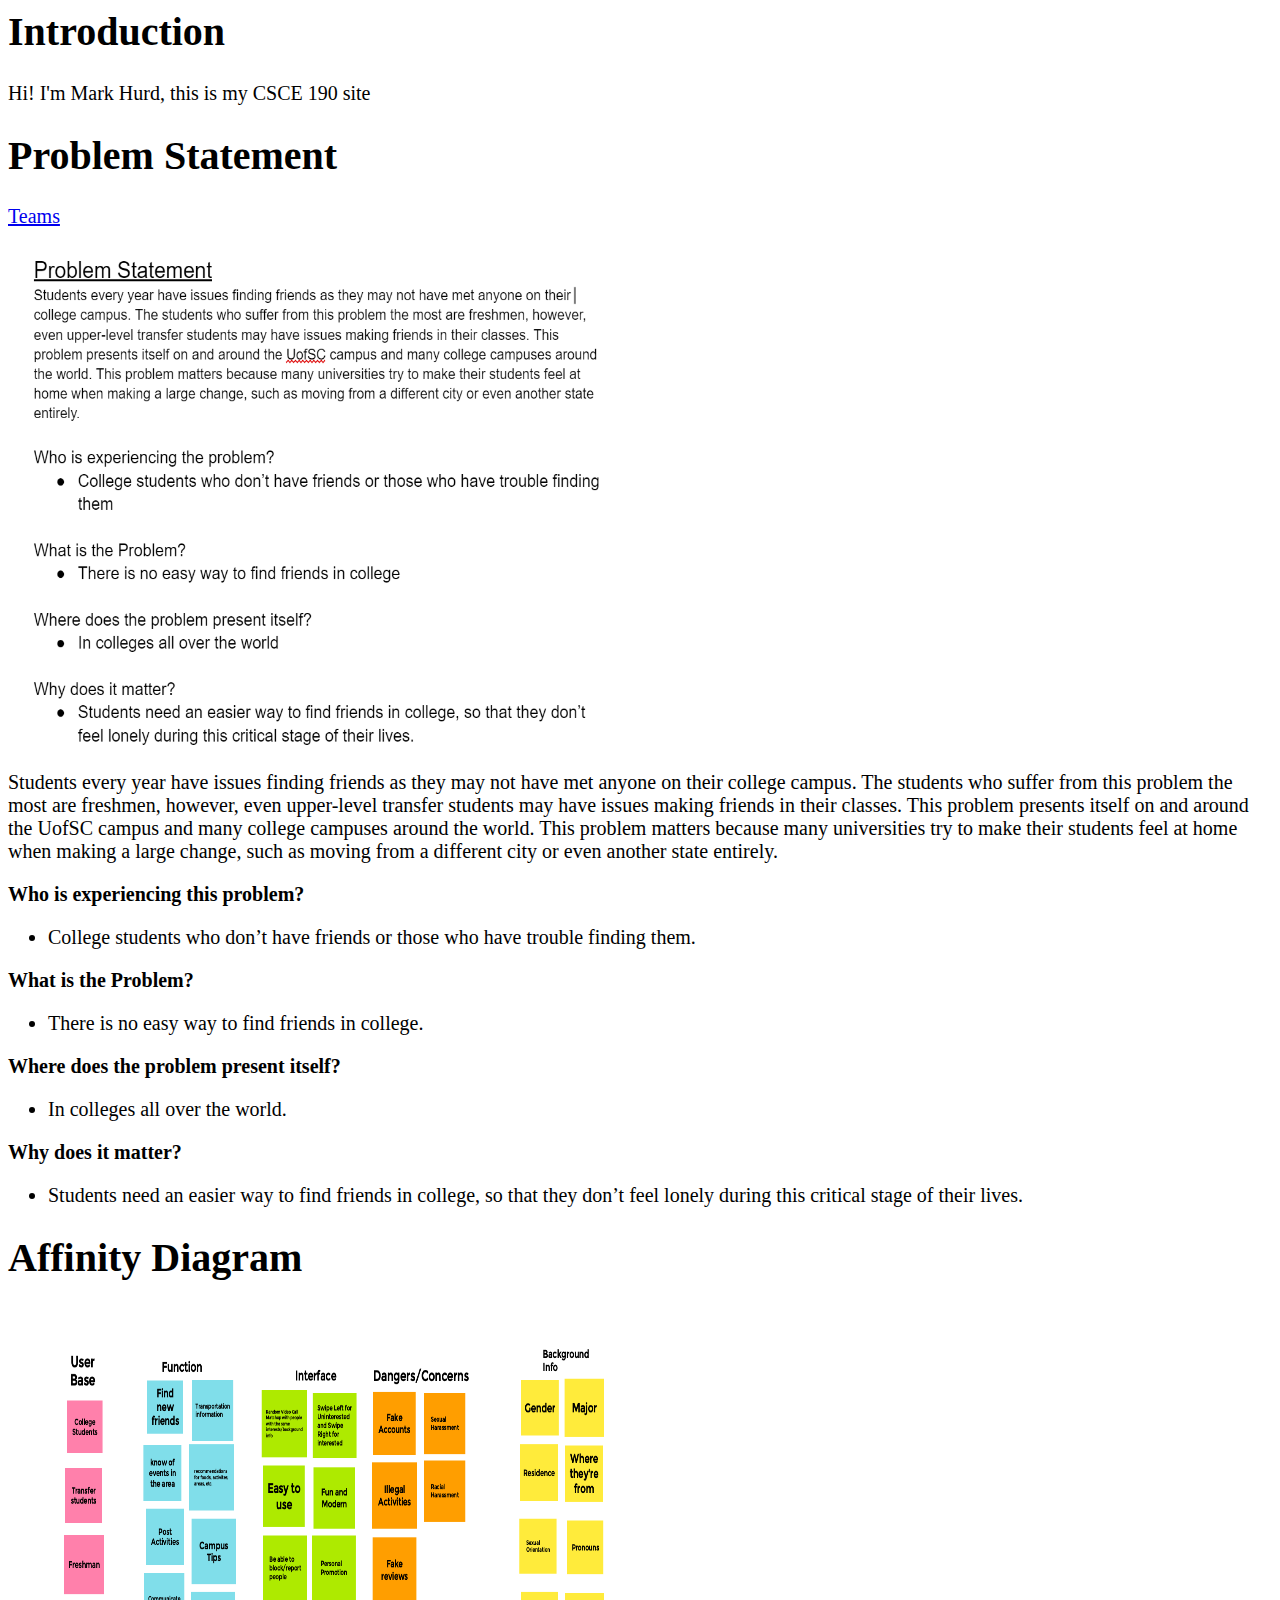
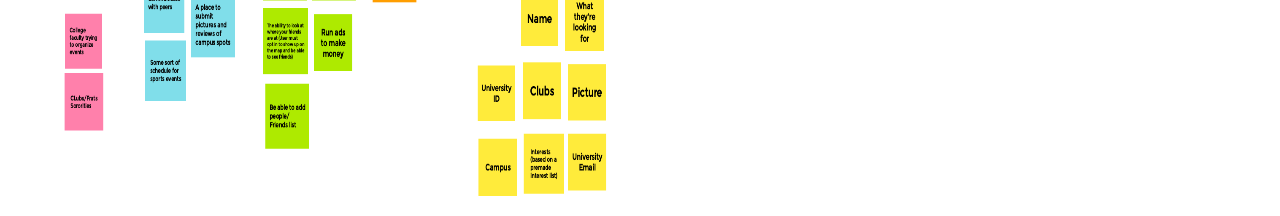
==== index.html @ ddbee064 "Initial commit" ====
<head>
  <title>Mark's Github Site</title>
</head>
<style>
  body {font-size:125%}
  img {width: 600px; height: 500px}
  h2 {font-size:100%}
</style>
<body>
<div>
<h1>Introduction</h1>
<p>Hi! I'm Mark Hurd, this is my CSCE 190 site<p>
</div>

<div>
  <section>
<h1>Problem Statement</h1>
<a href="TeamProblemStatementSpreadsheet.pdf">Teams</a>
  <br></br>
  <a href="https://docs.google.com/document/d/1IUME9vpwFKgWBe9pr9d2HFt0YEY8Oc-w4i0KkmY1jLs/edit?usp=sharing"><img src="TeamProblemStatement.png"></img></a>
<p>Students every year have issues finding friends as they may not have met anyone on their college campus. 
  The students who suffer from this problem the most are freshmen, however, even upper-level transfer students may have issues making friends in their classes. 
  This problem presents itself on and around the UofSC campus and many college campuses around the world. 
  This problem matters because many universities try to make their students feel at home when making a large change, such as moving from a different city or even another state entirely.</p>
  <h2>Who is experiencing this problem?</h2>
  <ul>
    <li>College students who don’t have friends or those who have trouble finding them.</li>
  </ul>
  <h2>What is the Problem?</h2>
  <ul>
    <li>There is no easy way to find friends in college.</li>
  </ul>
  <h2>Where does the problem present itself?</h2>
    <ul>
      <li>In colleges all over the world.</li>
  </ul>
  <h2>Why does it matter?</h2>
  <ul>
    <li>Students need an easier way to find friends in college, so that they don’t feel lonely during this critical stage of their lives.</li>
  </ul>
  </section>
</div>
<div>
  <section>
  <h1>Affinity Diagram</h1>
  <a href="BBAffinityDiagram.pdf"><img src="BBAffinityDiagram.png"></img></a>
  </section>
</div>
</body>
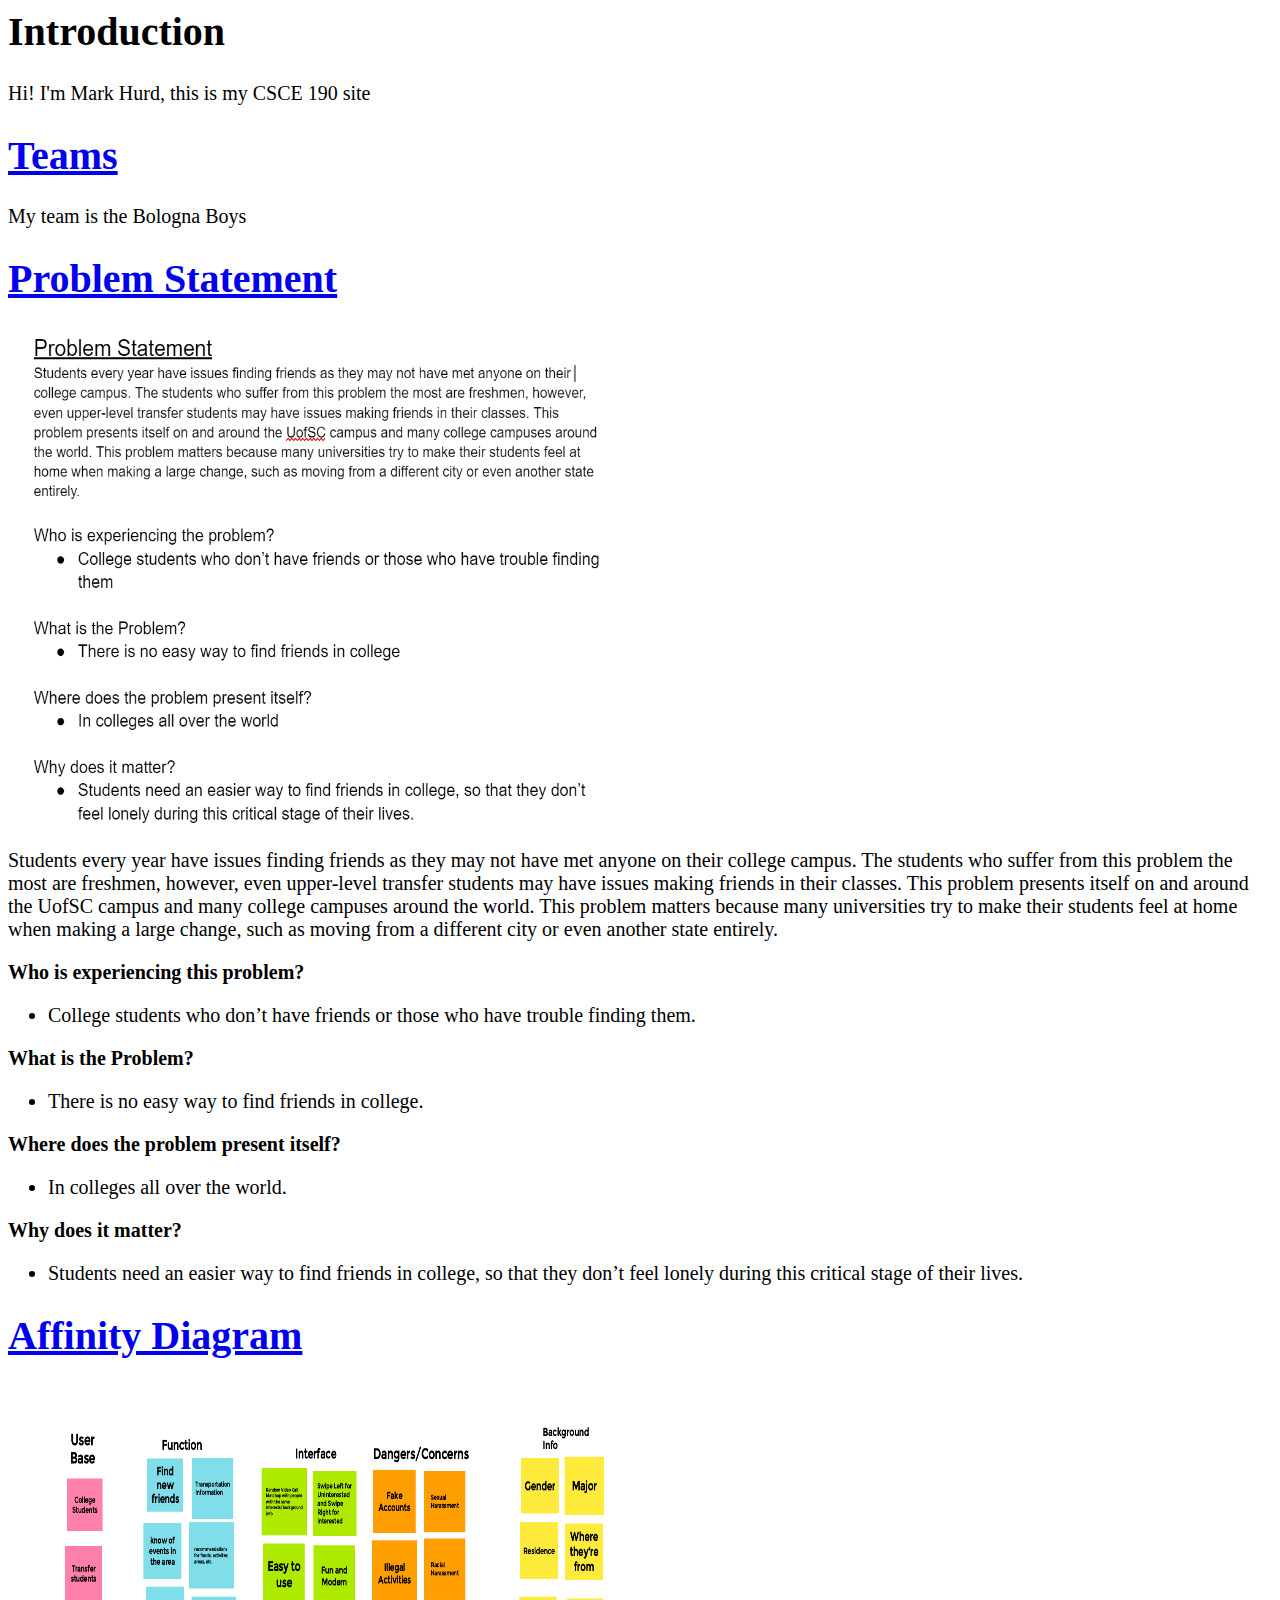
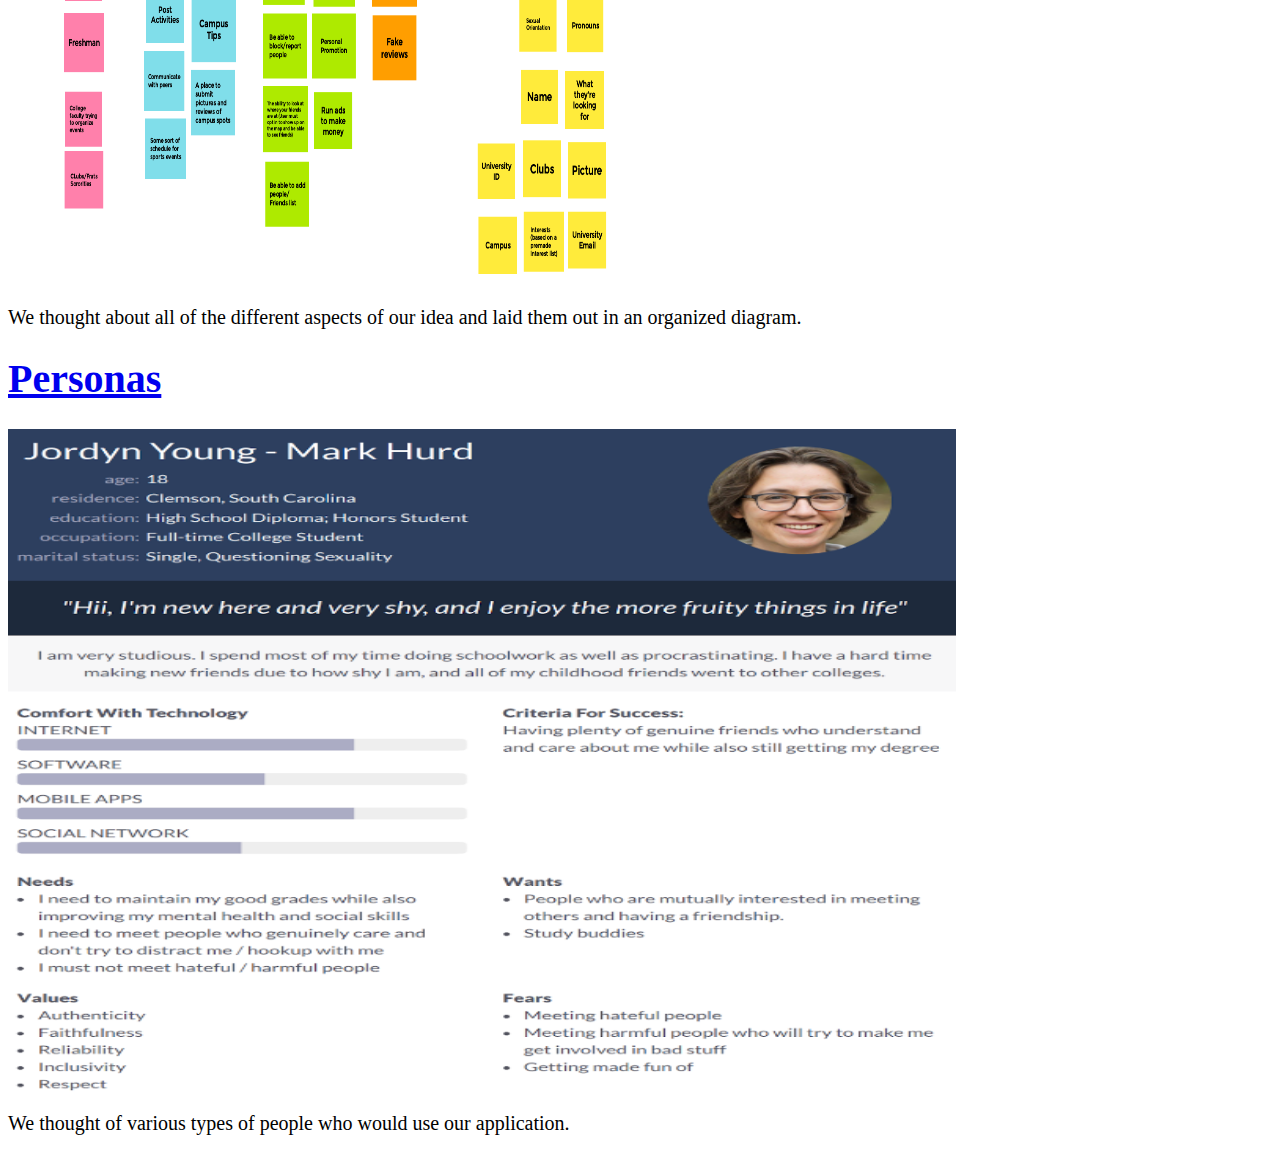
==== commit 6ebfcf1d: "Update index.html" ====
--- a/index.html
+++ b/index.html
@@ -1,23 +1,26 @@
 <head>
   <title>Mark's Github Site</title>
+  <link rel="stylesheet" href="styles.css">
 </head>
-<style>
-  body {font-size:125%}
-  img {width: 600px; height: 500px}
-  h2 {font-size:100%}
-</style>
 <body>
 <div>
 <h1>Introduction</h1>
 <p>Hi! I'm Mark Hurd, this is my CSCE 190 site<p>
 </div>
 
-<div>
-  <section>
-<h1>Problem Statement</h1>
-<a href="TeamProblemStatementSpreadsheet.pdf">Teams</a>
-  <br></br>
-  <a href="https://docs.google.com/document/d/1IUME9vpwFKgWBe9pr9d2HFt0YEY8Oc-w4i0KkmY1jLs/edit?usp=sharing"><img src="TeamProblemStatement.png"></img></a>
+<!--Teams-->
+<section class="assignment">
+<a href="TeamProblemStatementSpreadsheet.pdf"><h1>Teams</h1></a>
+<section class="assignment-details">
+<p>My team is the Bologna Boys</p>
+</section>
+</section>
+
+<!--Problem Statement-->
+<section class="assignment">
+  <a href="https://docs.google.com/document/d/1IUME9vpwFKgWBe9pr9d2HFt0YEY8Oc-w4i0KkmY1jLs/edit?usp=sharing"><h1>Problem Statement</h1></a>
+  <section class="assignment-details">
+  <a href="https://docs.google.com/document/d/1IUME9vpwFKgWBe9pr9d2HFt0YEY8Oc-w4i0KkmY1jLs/edit?usp=sharing"><img style="width: 600px; height: 500px" src="TeamProblemStatement.png"></img></a>
 <p>Students every year have issues finding friends as they may not have met anyone on their college campus. 
   The students who suffer from this problem the most are freshmen, however, even upper-level transfer students may have issues making friends in their classes. 
   This problem presents itself on and around the UofSC campus and many college campuses around the world. 
@@ -39,11 +42,22 @@
     <li>Students need an easier way to find friends in college, so that they don’t feel lonely during this critical stage of their lives.</li>
   </ul>
   </section>
-</div>
-<div>
-  <section>
-  <h1>Affinity Diagram</h1>
-  <a href="BBAffinityDiagram.pdf"><img src="BBAffinityDiagram.png"></img></a>
   </section>
-</div>
+
+  <!--Affinity Diagram-->
+  <section class="assignment">
+  <a href="BBAffinityDiagram.pdf"><h1>Affinity Diagram</h1></a>
+  <section class="assignment-details">
+  <a href="BBAffinityDiagram.pdf"><img style="width: 600px; height: 500px" src="BBAffinityDiagram.png"></img></a>
+  <p>We thought about all of the different aspects of our idea and laid them out in an organized diagram.</p>
+  </section>
+
+<!--Persona-->
+  <section class="assignment">
+  <a href="CSCE190Personas.pdf"><h1>Personas</h1></a>
+  <section class="assignment-details">
+  <a href="CSCE190Personas.pdf"><img style="width: 75%; height: 75%" src="Persona.png"></img></a>
+  <p>We thought of various types of people who would use our application.</p>
+  </section>
+  </section>
 </body>
--- a/styles.css
+++ b/styles.css
@@ -0,0 +1,3 @@
+body {font-size:125%}
+img {width: 600px; height: 500px}
+h2 {font-size:100%}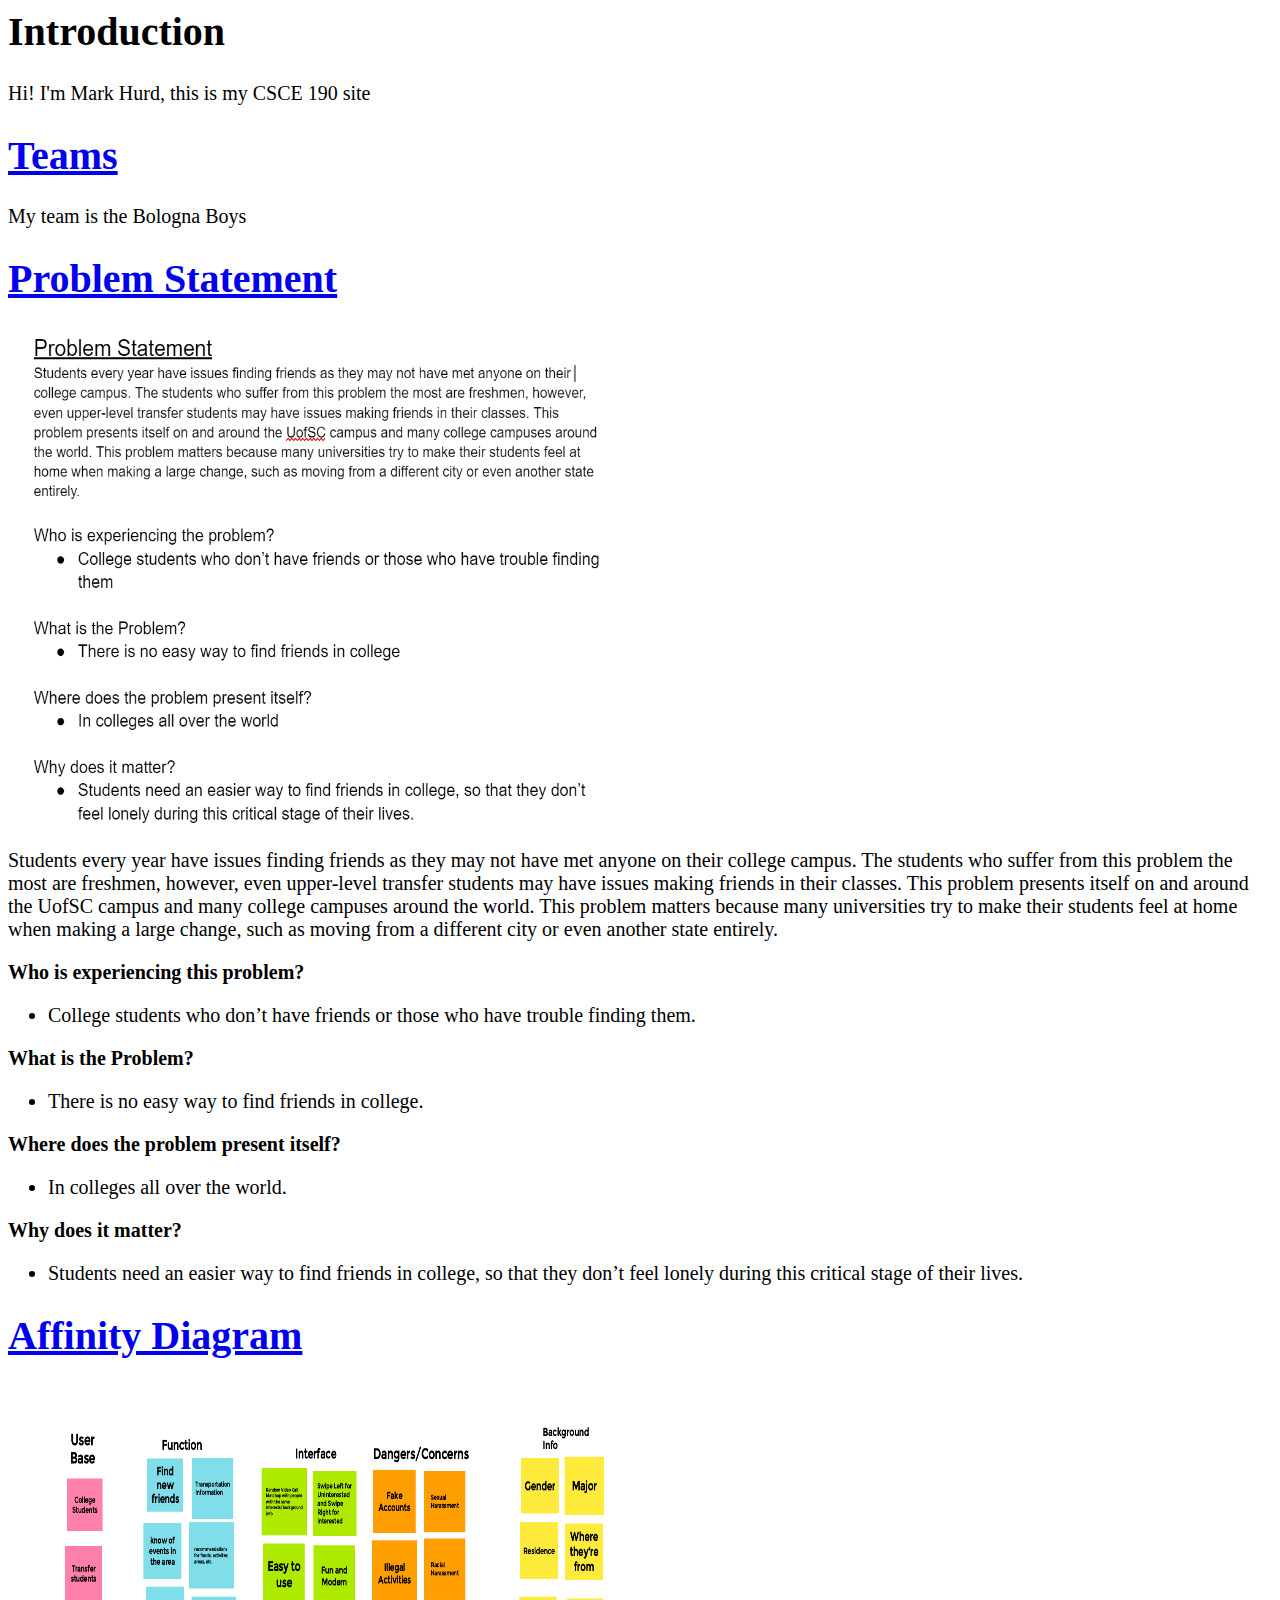
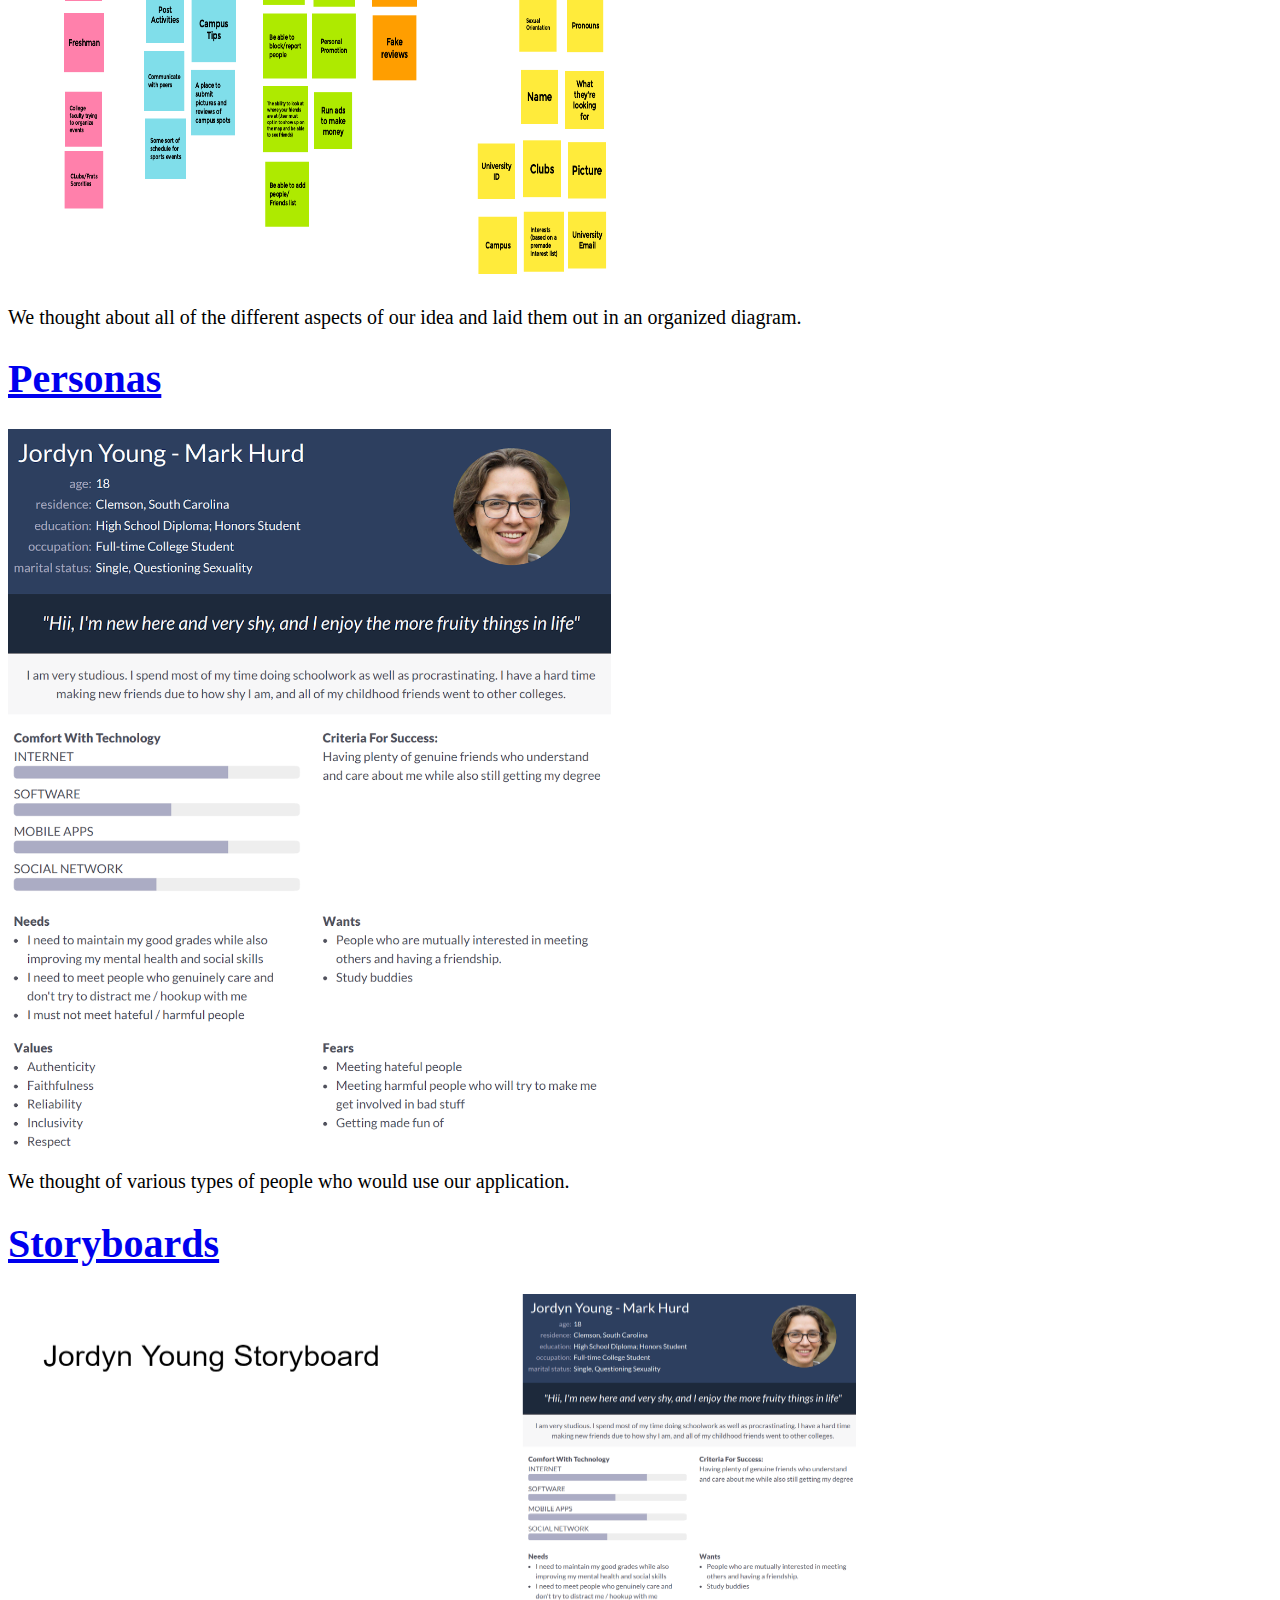
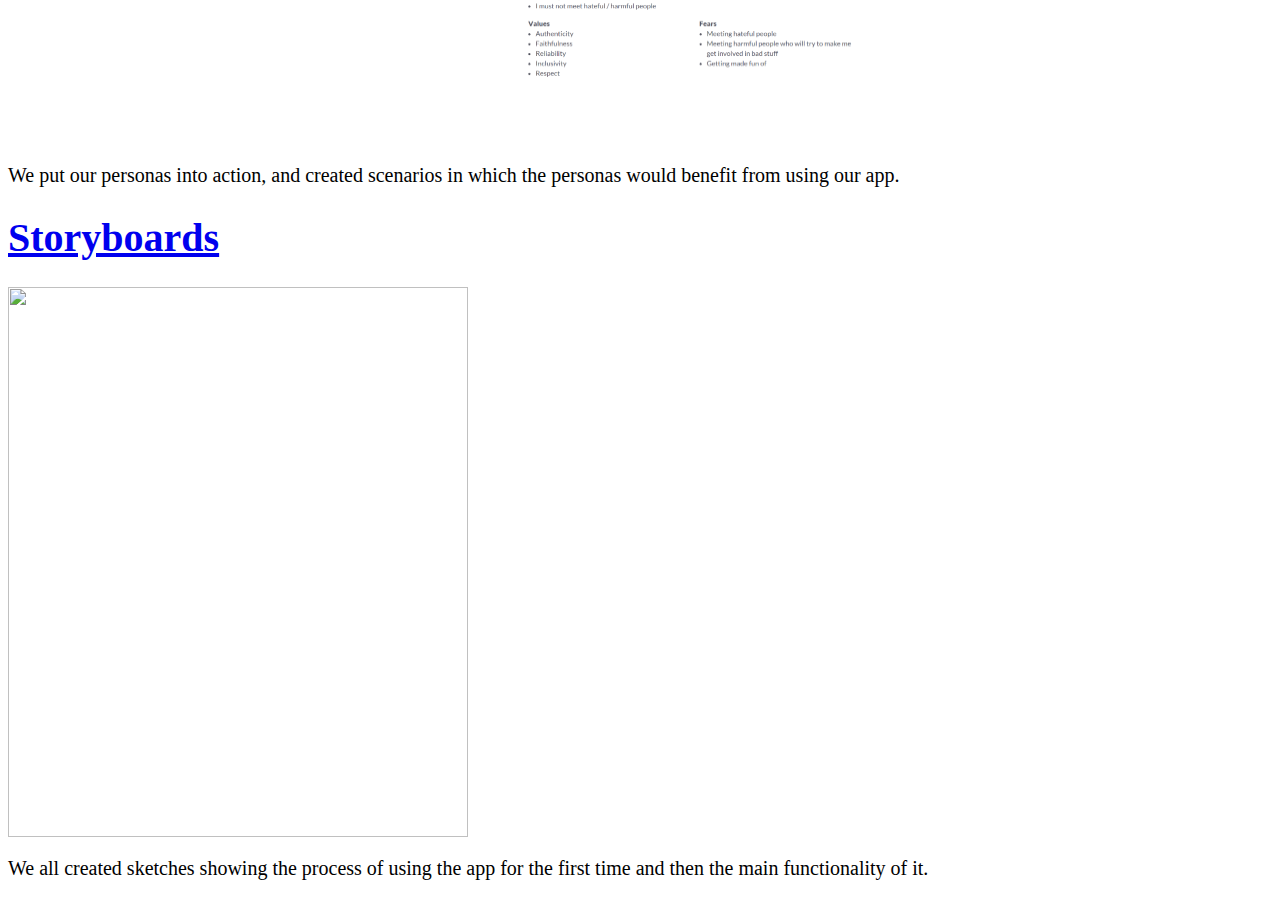
==== commit 31f36569: "Add initial app sketches" ====
--- a/index.html
+++ b/index.html
@@ -51,13 +51,32 @@
   <a href="BBAffinityDiagram.pdf"><img style="width: 600px; height: 500px" src="BBAffinityDiagram.png"></img></a>
   <p>We thought about all of the different aspects of our idea and laid them out in an organized diagram.</p>
   </section>
+</section>
 
 <!--Persona-->
   <section class="assignment">
   <a href="CSCE190Personas.pdf"><h1>Personas</h1></a>
   <section class="assignment-details">
-  <a href="CSCE190Personas.pdf"><img style="width: 75%; height: 75%" src="Persona.png"></img></a>
+  <a href="CSCE190Personas.pdf"><img style="width: 603px; height: 721px" src="Persona.png"></img></a>
   <p>We thought of various types of people who would use our application.</p>
   </section>
   </section>
+
+<!--Storyboard-->
+<section class="assignment">
+  <a href="TeamStoryBoards.pdf"><h1>Storyboards</h1></a>
+  <section class="assignment-details">
+  <a href="TeamStoryBoards.pdf"><img style="width: 848px; height: 450px" src="TeamStoryBoardScreenshot.png"></img></a>
+  <p>We put our personas into action, and created scenarios in which the personas would benefit from using our app.</p>
+  </section>
+  </section>
+
+  <!--Sketches-->
+<section class="assignment">
+  <a href="AppSketches.pdf"><h1>Storyboards</h1></a>
+  <section class="assignment-details">
+  <a href="AppSketches.pdf"><img style="width: 460; height: 550" src="AppSketch.png"></img></a>
+  <p>We all created sketches showing the process of using the app for the first time and then the main functionality of it.</p>
+  </section>
+  </section>
 </body>
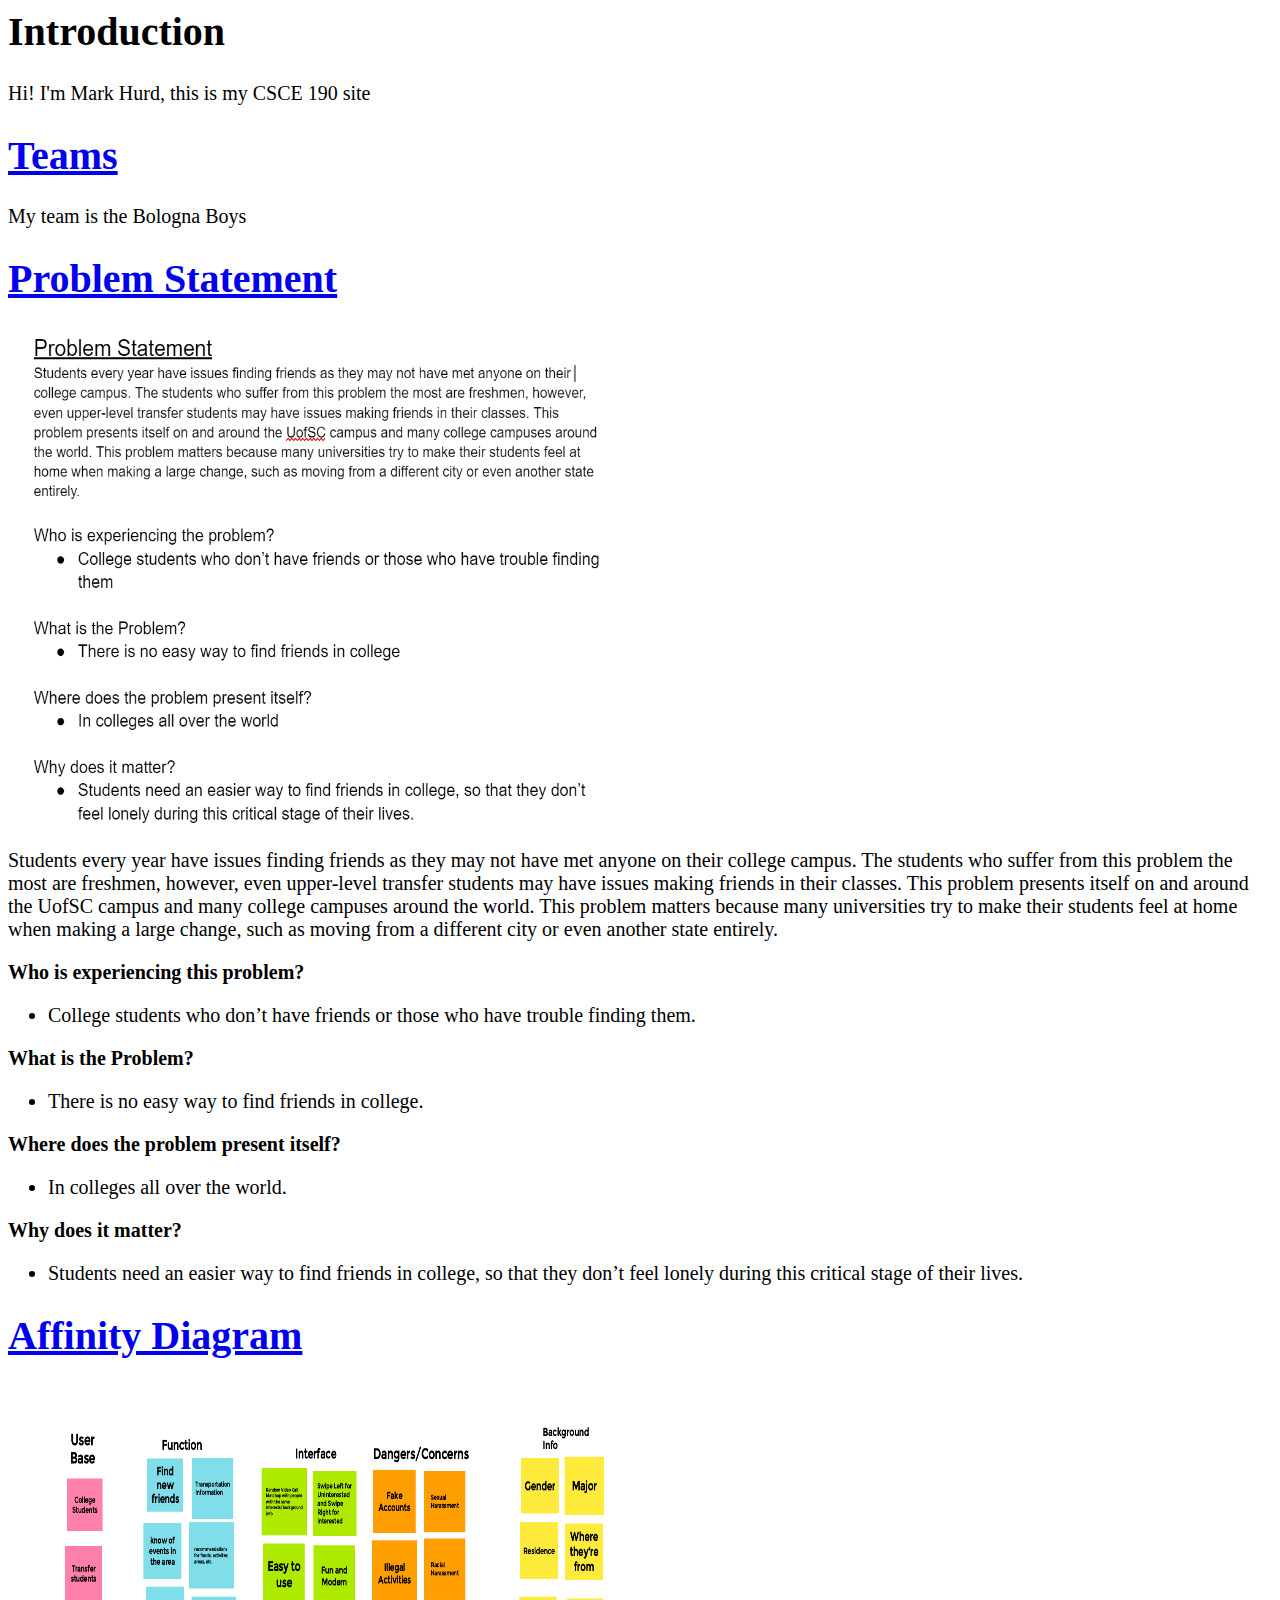
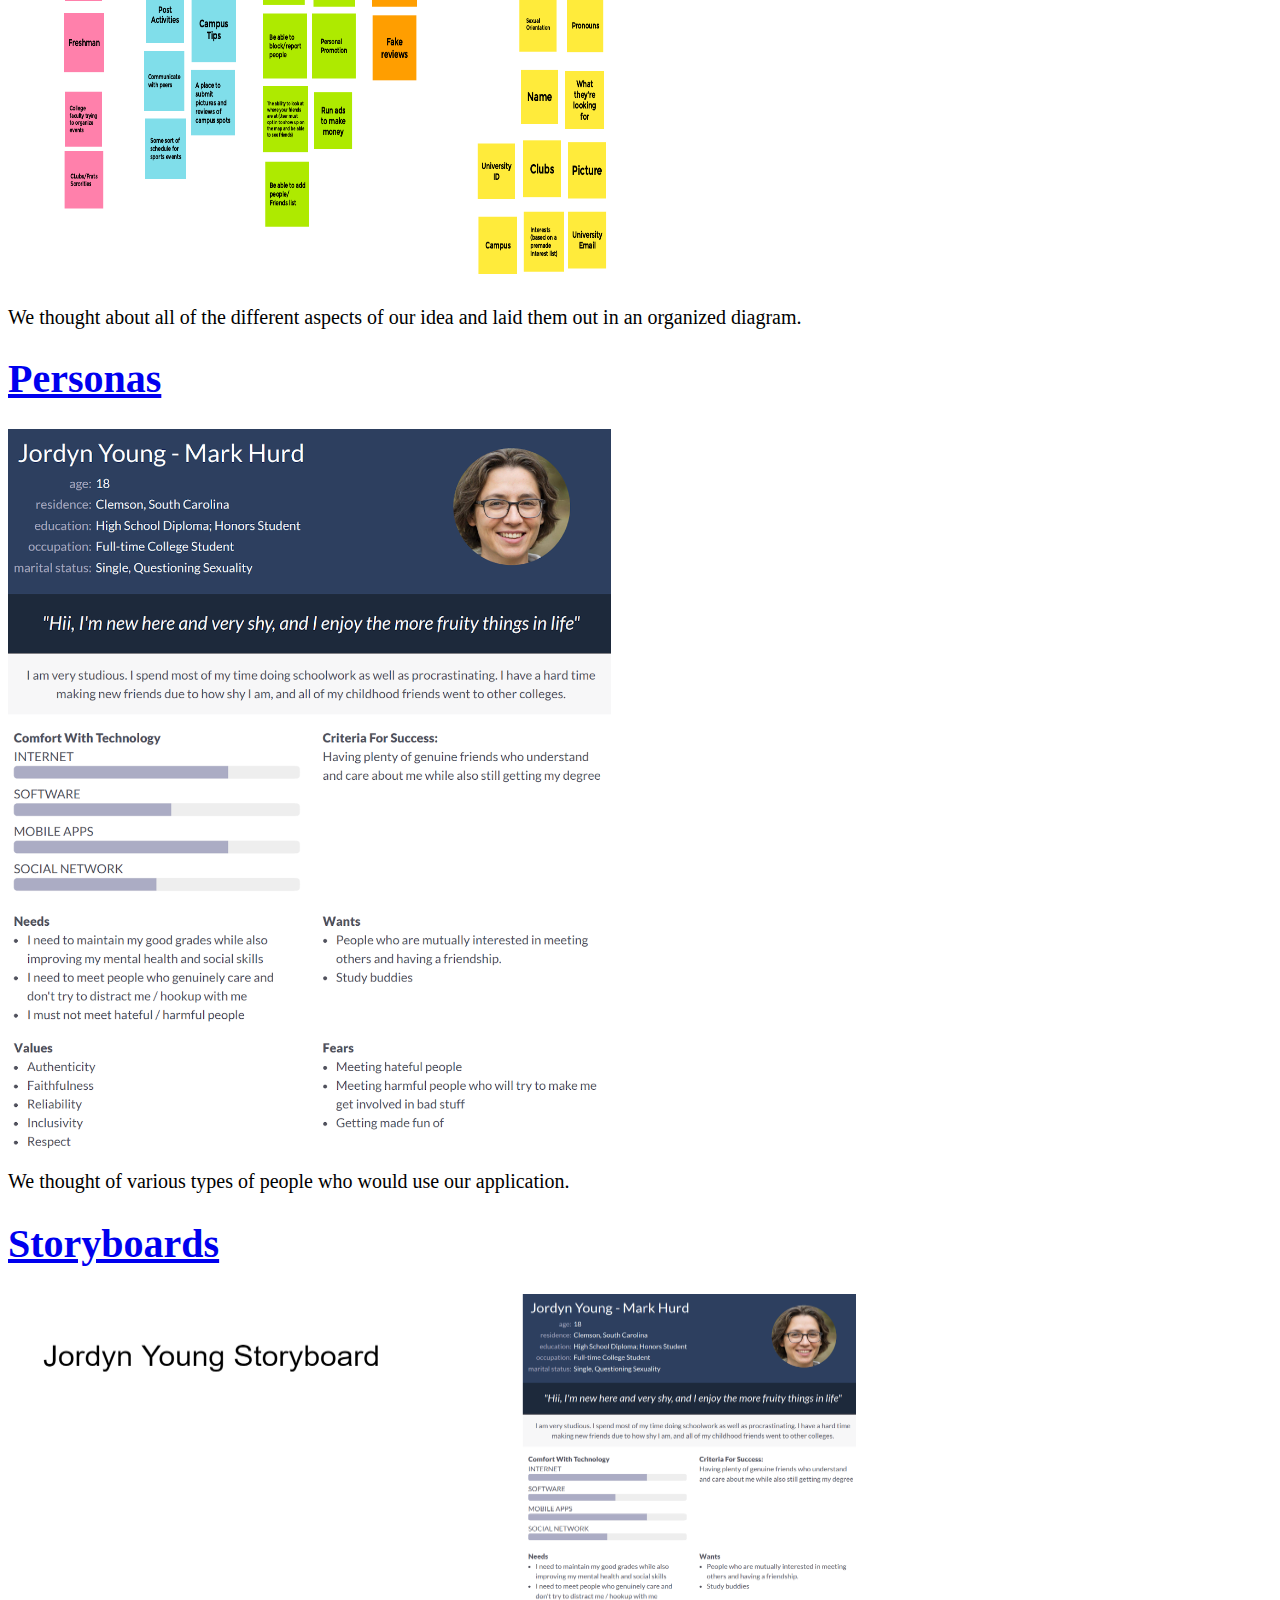
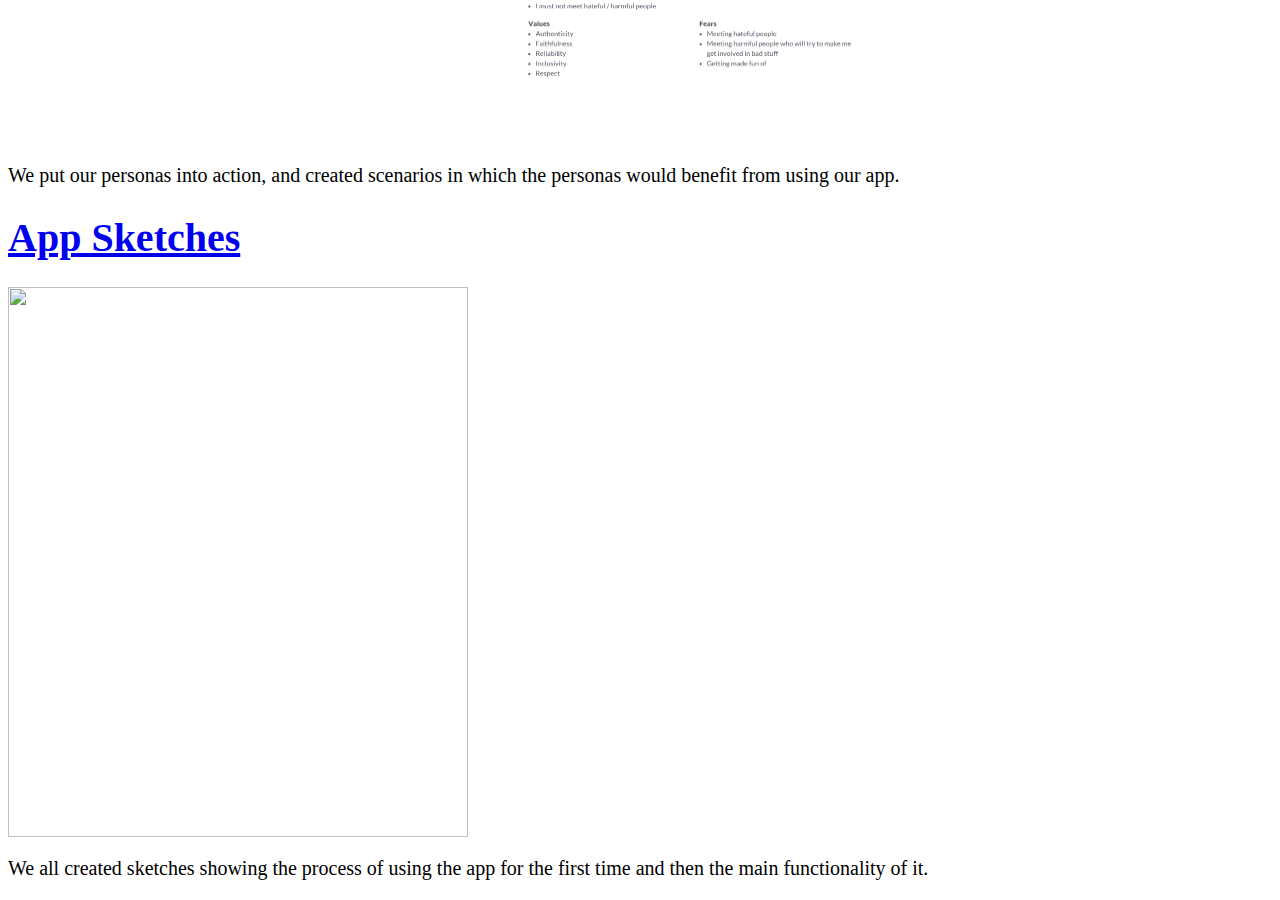
==== commit db7c66aa: "Fixed incorrect app sketch header" ====
--- a/index.html
+++ b/index.html
@@ -3,10 +3,12 @@
   <link rel="stylesheet" href="styles.css">
 </head>
 <body>
-<div>
+<section class="header"></section>
+  <div>
 <h1>Introduction</h1>
 <p>Hi! I'm Mark Hurd, this is my CSCE 190 site<p>
 </div>
+</section>
 
 <!--Teams-->
 <section class="assignment">
@@ -73,7 +75,7 @@
 
   <!--Sketches-->
 <section class="assignment">
-  <a href="AppSketches.pdf"><h1>Storyboards</h1></a>
+  <a href="AppSketches.pdf"><h1>App Sketches</h1></a>
   <section class="assignment-details">
   <a href="AppSketches.pdf"><img style="width: 460; height: 550" src="AppSketch.png"></img></a>
   <p>We all created sketches showing the process of using the app for the first time and then the main functionality of it.</p>
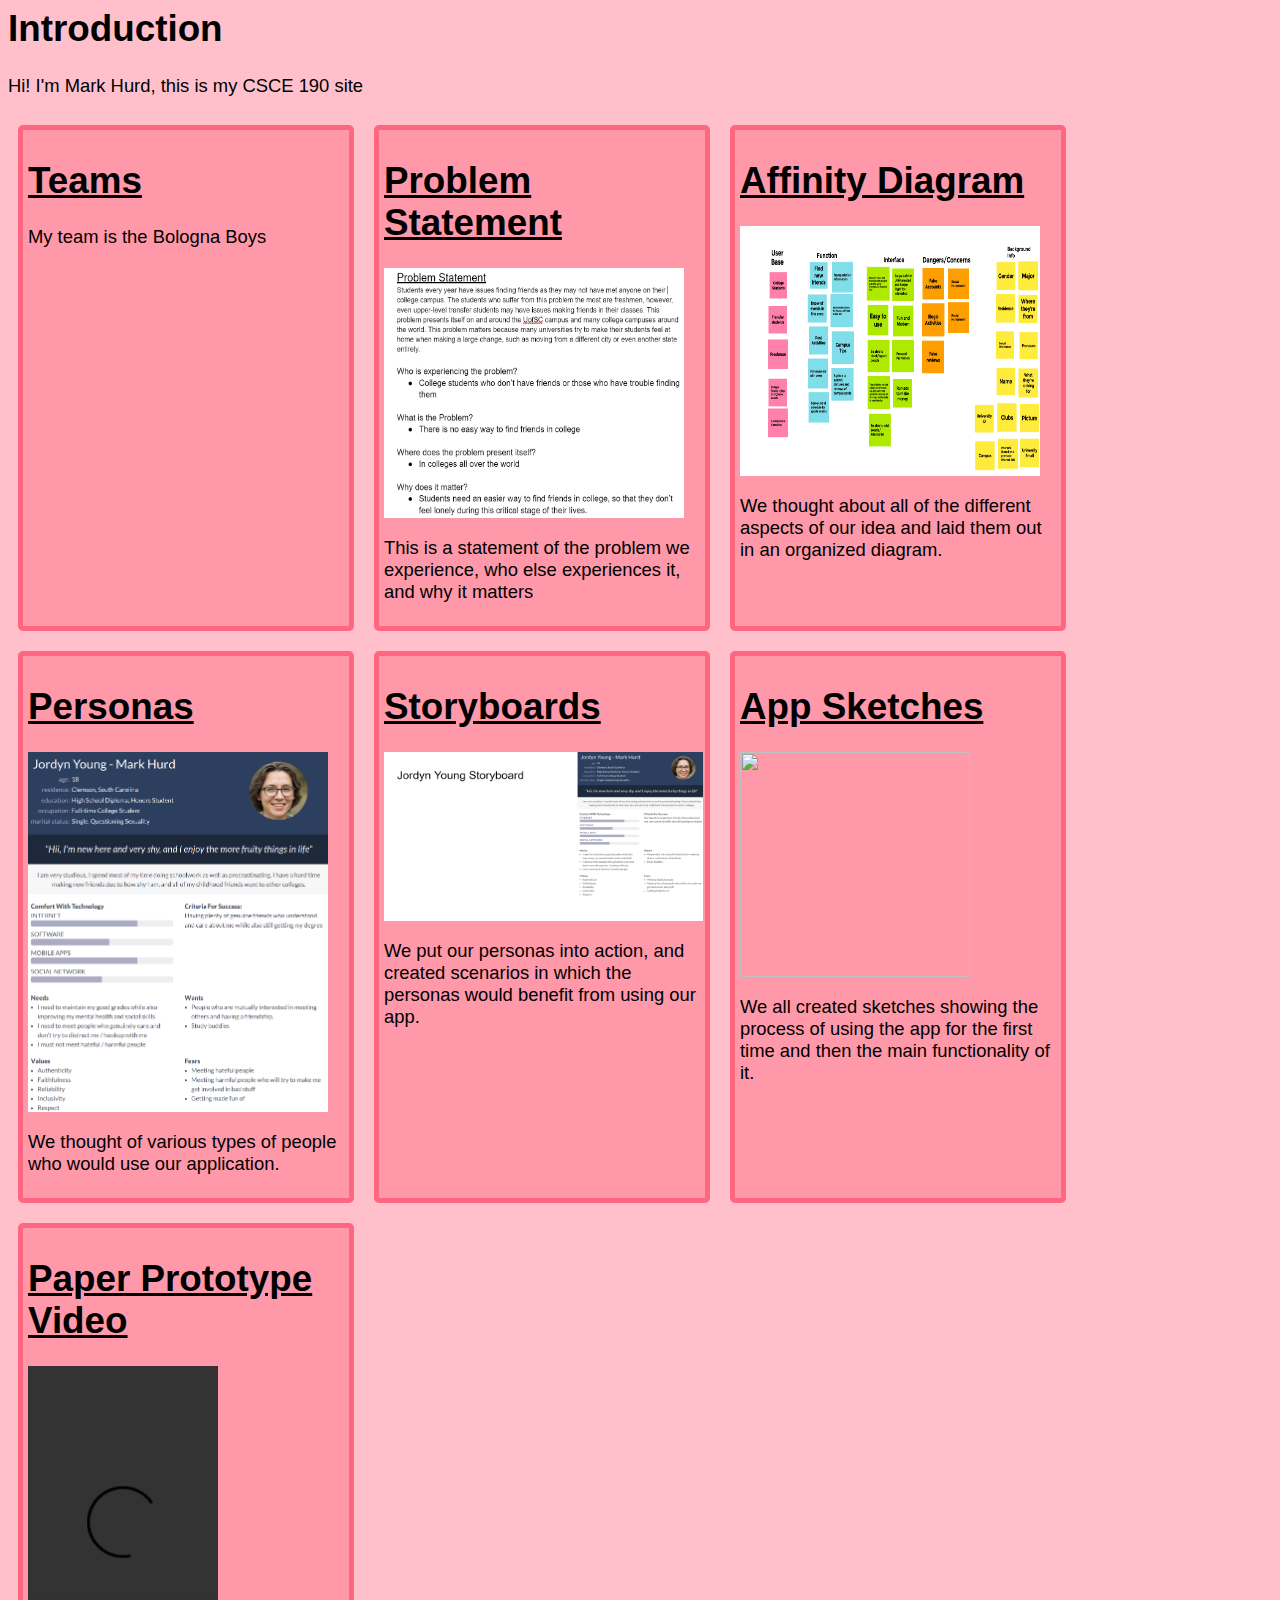
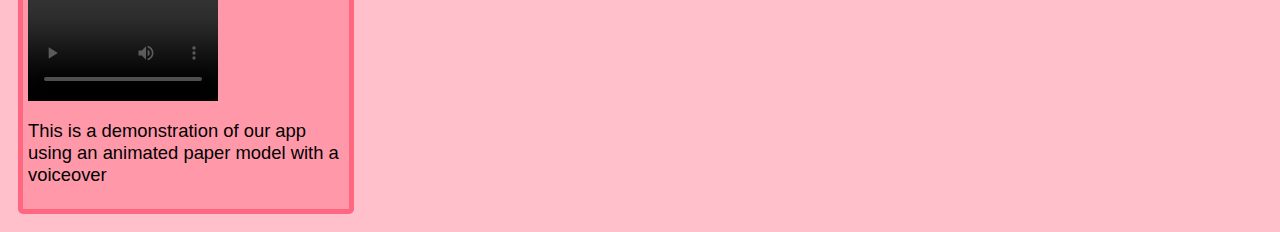
==== commit f8b7e05c: "Changed the form factor to flex, remove redundancy" ====
--- a/index.html
+++ b/index.html
@@ -10,75 +10,93 @@
 </div>
 </section>
 
-<!--Teams-->
-<section class="assignment">
-<a href="TeamProblemStatementSpreadsheet.pdf"><h1>Teams</h1></a>
-<section class="assignment-details">
-<p>My team is the Bologna Boys</p>
-</section>
-</section>
-
-<!--Problem Statement-->
-<section class="assignment">
-  <a href="https://docs.google.com/document/d/1IUME9vpwFKgWBe9pr9d2HFt0YEY8Oc-w4i0KkmY1jLs/edit?usp=sharing"><h1>Problem Statement</h1></a>
+<div class="assignments">
+  <!--Teams-->
+  <section class="assignment">
+  <a href="TeamProblemStatementSpreadsheet.pdf"><h1>Teams</h1></a>
   <section class="assignment-details">
-  <a href="https://docs.google.com/document/d/1IUME9vpwFKgWBe9pr9d2HFt0YEY8Oc-w4i0KkmY1jLs/edit?usp=sharing"><img style="width: 600px; height: 500px" src="TeamProblemStatement.png"></img></a>
-<p>Students every year have issues finding friends as they may not have met anyone on their college campus. 
-  The students who suffer from this problem the most are freshmen, however, even upper-level transfer students may have issues making friends in their classes. 
-  This problem presents itself on and around the UofSC campus and many college campuses around the world. 
-  This problem matters because many universities try to make their students feel at home when making a large change, such as moving from a different city or even another state entirely.</p>
-  <h2>Who is experiencing this problem?</h2>
-  <ul>
-    <li>College students who don’t have friends or those who have trouble finding them.</li>
-  </ul>
-  <h2>What is the Problem?</h2>
-  <ul>
-    <li>There is no easy way to find friends in college.</li>
-  </ul>
-  <h2>Where does the problem present itself?</h2>
-    <ul>
-      <li>In colleges all over the world.</li>
-  </ul>
-  <h2>Why does it matter?</h2>
-  <ul>
-    <li>Students need an easier way to find friends in college, so that they don’t feel lonely during this critical stage of their lives.</li>
-  </ul>
+  <p>My team is the Bologna Boys</p>
   </section>
   </section>
 
-  <!--Affinity Diagram-->
+  <!--Problem Statement-->
   <section class="assignment">
-  <a href="BBAffinityDiagram.pdf"><h1>Affinity Diagram</h1></a>
-  <section class="assignment-details">
-  <a href="BBAffinityDiagram.pdf"><img style="width: 600px; height: 500px" src="BBAffinityDiagram.png"></img></a>
-  <p>We thought about all of the different aspects of our idea and laid them out in an organized diagram.</p>
-  </section>
-</section>
+    <a href="https://docs.google.com/document/d/1IUME9vpwFKgWBe9pr9d2HFt0YEY8Oc-w4i0KkmY1jLs/edit?usp=sharing"><h1>Problem Statement</h1></a>
+    <section class="assignment-details">
+    <a href="https://docs.google.com/document/d/1IUME9vpwFKgWBe9pr9d2HFt0YEY8Oc-w4i0KkmY1jLs/edit?usp=sharing"><img style="width: 300px; height: 250px" src="TeamProblemStatement.png"></img></a>
+    <p>This is a statement of the problem we experience, who else experiences it, and why it matters</p>
+  <!--
+    <p>Students every year have issues finding friends as they may not have met anyone on their college campus. 
+    The students who suffer from this problem the most are freshmen, however, even upper-level transfer students may have issues making friends in their classes. 
+    This problem presents itself on and around the UofSC campus and many college campuses around the world. 
+    This problem matters because many universities try to make their students feel at home when making a large change, such as moving from a different city or even another state entirely.</p>
+  
+    <h2>Who is experiencing this problem?</h2>
+    <ul>
+      <li>College students who don’t have friends or those who have trouble finding them.</li>
+    </ul>
+    <h2>What is the Problem?</h2>
+    <ul>
+      <li>There is no easy way to find friends in college.</li>
+    </ul>
+    <h2>Where does the problem present itself?</h2>
+      <ul>
+        <li>In colleges all over the world.</li>
+    </ul>
+    <h2>Why does it matter?</h2>
+    <ul>
+      <li>Students need an easier way to find friends in college, so that they don’t feel lonely during this critical stage of their lives.</li>
+    </ul>
+  -->
+    </section>
+    </section>
 
-<!--Persona-->
-  <section class="assignment">
-  <a href="CSCE190Personas.pdf"><h1>Personas</h1></a>
-  <section class="assignment-details">
-  <a href="CSCE190Personas.pdf"><img style="width: 603px; height: 721px" src="Persona.png"></img></a>
-  <p>We thought of various types of people who would use our application.</p>
-  </section>
+    <!--Affinity Diagram-->
+    <section class="assignment">
+    <a href="BBAffinityDiagram.pdf"><h1>Affinity Diagram</h1></a>
+    <section class="assignment-details">
+    <a href="BBAffinityDiagram.pdf"><img style="width: 300px; height: 250px" src="BBAffinityDiagram.png"></img></a>
+    <p>We thought about all of the different aspects of our idea and laid them out in an organized diagram.</p>
+    </section>
   </section>
 
-<!--Storyboard-->
-<section class="assignment">
-  <a href="TeamStoryBoards.pdf"><h1>Storyboards</h1></a>
-  <section class="assignment-details">
-  <a href="TeamStoryBoards.pdf"><img style="width: 848px; height: 450px" src="TeamStoryBoardScreenshot.png"></img></a>
-  <p>We put our personas into action, and created scenarios in which the personas would benefit from using our app.</p>
-  </section>
-  </section>
+  <!--Persona-->
+    <section class="assignment">
+    <a href="CSCE190Personas.pdf"><h1>Personas</h1></a>
+    <section class="assignment-details">
+    <a href="CSCE190Personas.pdf"><img style="width: 300px; height: 360px" src="Persona.png"></img></a>
+    <p>We thought of various types of people who would use our application.</p>
+    </section>
+    </section>
 
-  <!--Sketches-->
-<section class="assignment">
-  <a href="AppSketches.pdf"><h1>App Sketches</h1></a>
-  <section class="assignment-details">
-  <a href="AppSketches.pdf"><img style="width: 460; height: 550" src="AppSketch.png"></img></a>
-  <p>We all created sketches showing the process of using the app for the first time and then the main functionality of it.</p>
-  </section>
-  </section>
+  <!--Storyboard-->
+  <section class="assignment">
+    <a href="TeamStoryBoards.pdf"><h1>Storyboards</h1></a>
+    <section class="assignment-details">
+    <a href="TeamStoryBoards.pdf"><img style="width: 319px; height: 169px" src="TeamStoryBoardScreenshot.png"></img></a>
+    <p>We put our personas into action, and created scenarios in which the personas would benefit from using our app.</p>
+    </section>
+    </section>
+
+    <!--Sketches-->
+  <section class="assignment">
+    <a href="AppSketches.pdf"><h1>App Sketches</h1></a>
+    <section class="assignment-details">
+    <a href="AppSketches.pdf"><img style="width: 230px; height: 225px" src="AppSketch.png"></img></a>
+    <p>We all created sketches showing the process of using the app for the first time and then the main functionality of it.</p>
+    </section>
+    </section>
+
+    <!--Paper Prototype-->
+  <section class="assignment">
+    <a href="apppaperprototype.mp4"><h1>Paper Prototype Video</h1></a>
+    <section class="assignment-details">
+      <video width="190px" height="335px" controls>
+        <source src="apppaperprototype.mp4" type="video/mp4">
+        Unsupported Browser; click header for video
+      </video>
+    <p>This is a demonstration of our app using an animated paper model with a voiceover</p>
+    </section>
+    </section>
+  </div>
 </body>
--- a/styles.css
+++ b/styles.css
@@ -1,3 +1,23 @@
-body {font-size:125%}
-img {width: 600px; height: 500px}
-h2 {font-size:100%}+body {
+    font-size:115%; 
+    background: #ffc0cb; 
+    font-family: Calibri, Arial, sans-serif}
+h2 {font-size:100%}
+section.assignment {
+    background-color: #ff99aa;
+    border-style: solid;
+    border-color: #ff6680;
+    border-width: 5px;
+    border-radius: 5px;
+    margin: 10px;
+    padding: 5px;
+    width: 25%;
+}
+a {
+    color: black;
+}
+
+.assignments {
+    display:flex;
+    flex-wrap: wrap;
+}
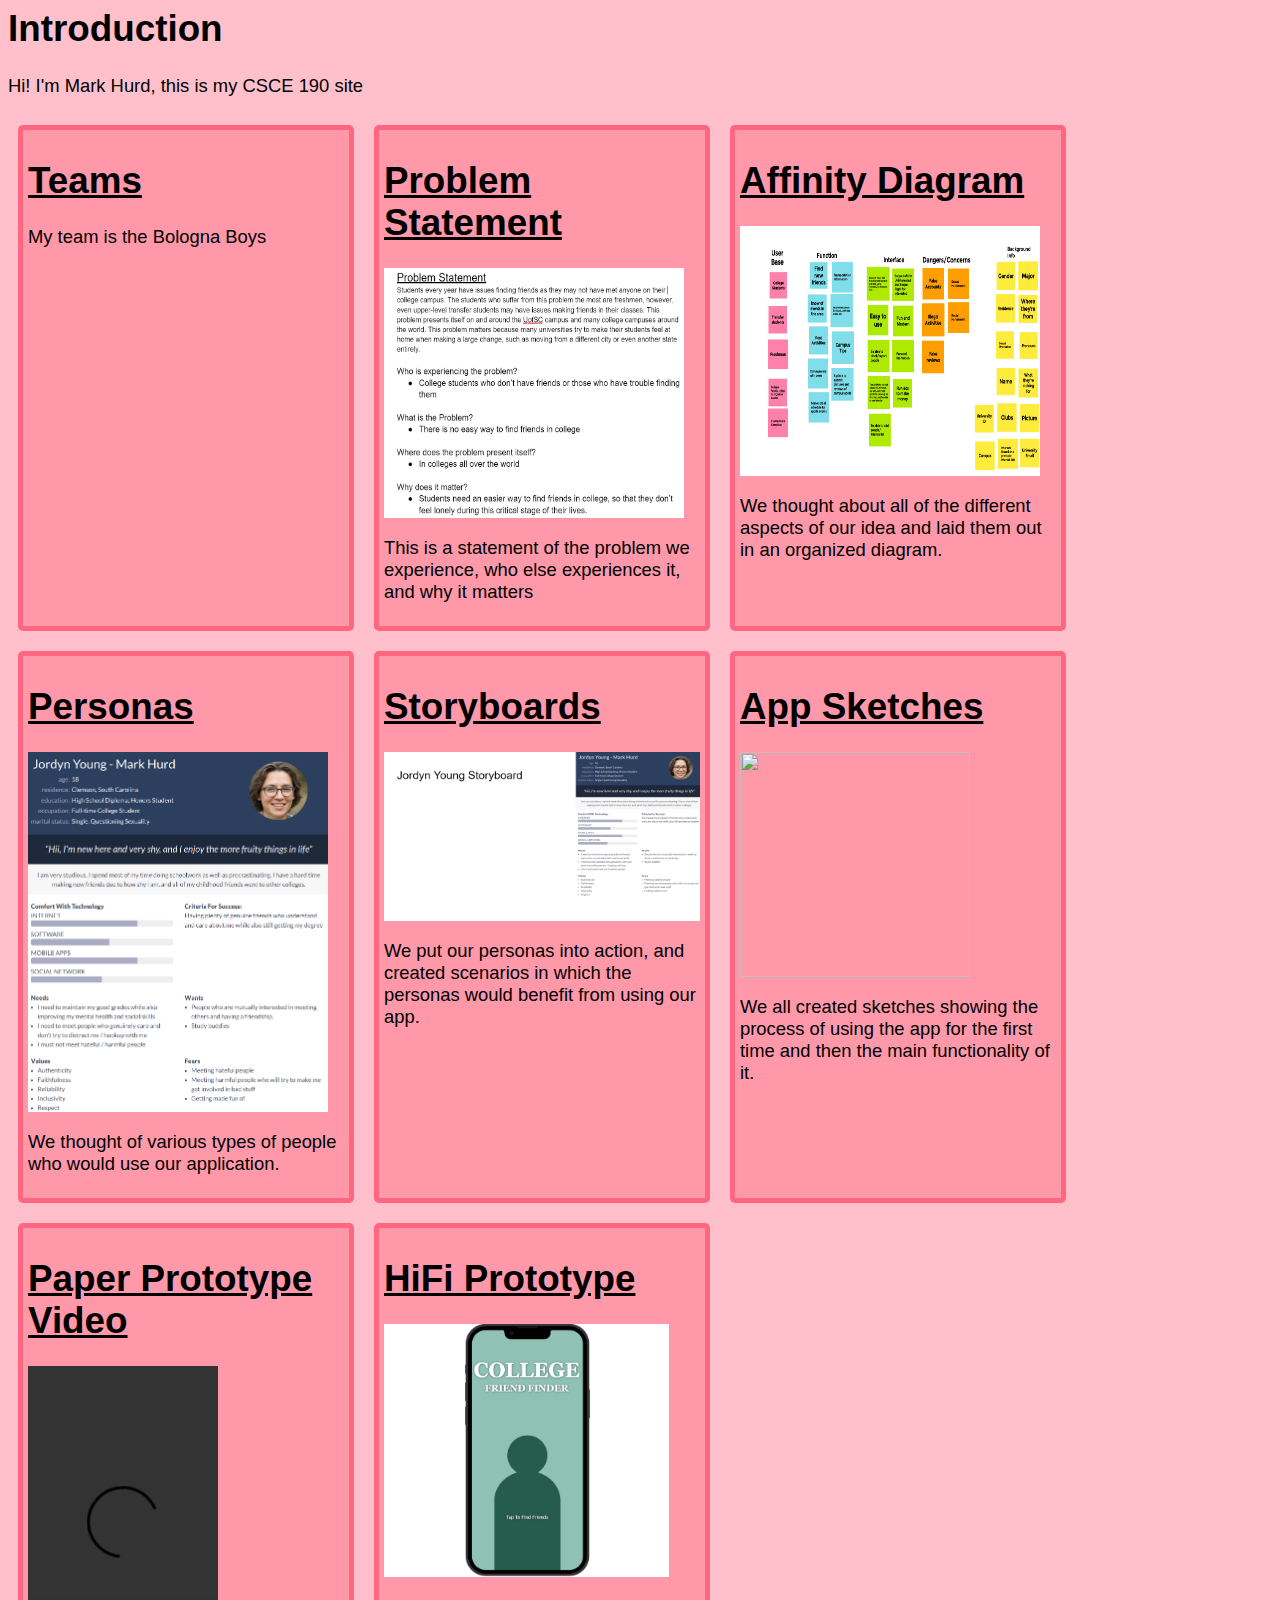
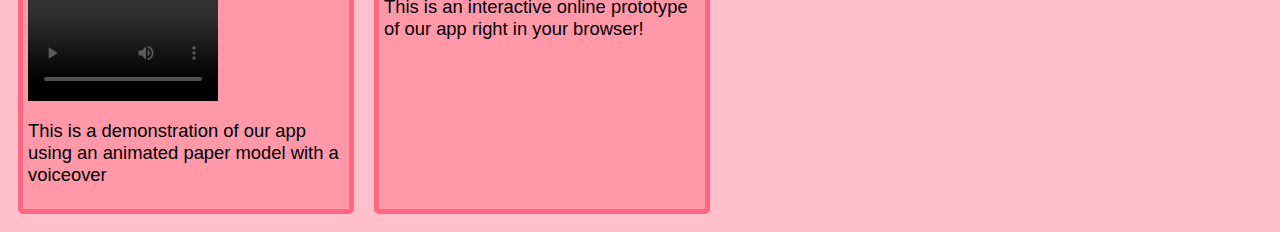
==== commit 68e11ed0: "Added hifi prototype to webpage" ====
--- a/index.html
+++ b/index.html
@@ -98,5 +98,14 @@
     <p>This is a demonstration of our app using an animated paper model with a voiceover</p>
     </section>
     </section>
+
+    <!--HiFi Prototype-->
+  <section class="assignment">
+    <a href="hifiprototype/preview.html"><h1>HiFi Prototype</h1></a>
+    <section class="assignment-details">
+      <a href="hifiprototype/preview.html"><img style="width: 285px; height: 253px" src="hifiprototype/hifiprototypethumbnail.png"></img></a>
+    <p>This is an interactive online prototype of our app right in your browser!</p>
+    </section>
+    </section>
   </div>
 </body>
--- a/styles.css
+++ b/styles.css
@@ -17,7 +17,32 @@
     color: black;
 }
 
+img {
+    max-width: 100%;
+}
+
 .assignments {
     display:flex;
     flex-wrap: wrap;
 }
+
+@media only screen and (orientation: portrait) {
+    .assignments {
+      display:block;
+      flex-wrap: nowrap;
+    }
+
+    section.assignment {
+        width: 95%;
+    }
+
+    img {
+        width: 90% !important; 
+        max-height: 100% !important;
+        height: auto !important;
+    }
+
+    body {
+        font-size: 125%;
+    }
+  }
